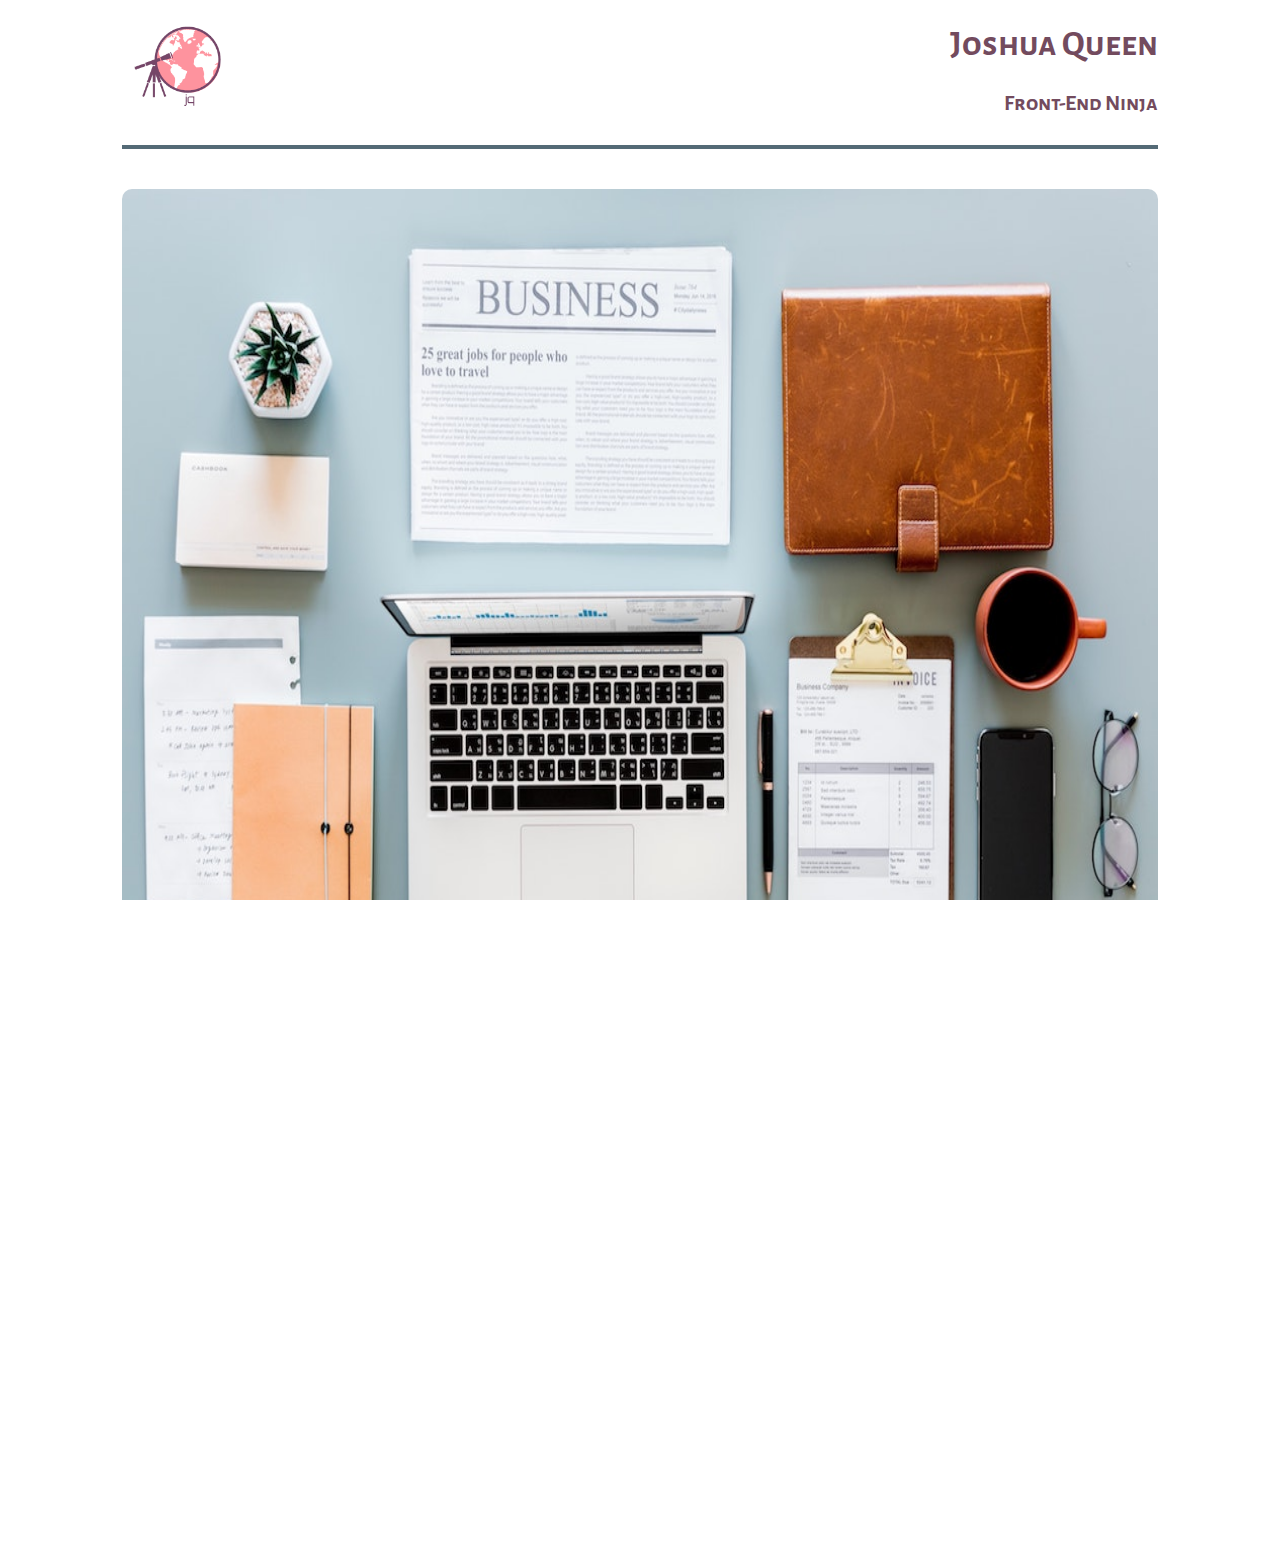
==== index.html @ 8fd82352 "adding files for initial site set up" ====
<!DOCTYPE html>
<html lang=en>
<head>
    <meta charset="utf-8">
    <meta http-equiv="X-UA-Compatible" content="IE=edge">
    <meta name="viewport" content="width=device-width, initial-scale=1.0">
    <title>Joshua Queen Porfolio</title>
    <link rel="stylesheet" href="main.css">
    <link rel="stylesheet" href="responsive.css">
    <link rel="stylesheet" href="https://fonts.googleapis.com/css?family=Alegreya+Sans+SC">
</head>
<body>

    <header class="header">
        <div class="header-inner">
            <div class="logo">
                <img src="images/logo.png" alt="logo">  
            </div>
            <div class="name">
                <h1>Joshua Queen</h1>
                <h3>Front-End Ninja</h3>
            </div>
        </div>
    </header>

    <main>
        <div class="content">
            <div class="box banner">
                <img class="banner-image" src="images/banner.jpg" alt="Banner Image">
            </div>
            <h2>Featured Work</h2>
            <div class="box projects">
                <div class="box item first">
                    <img class="item-image one" src="images/first.jpg" alt="html project image">
                    <div class="title">
                        <a href="https://www.google.com">
                            <h3>HTML PROJECT</h3>
                        </a>
                    </div>    
                </div>
                <div class="box item second">
                    <img class="item-image one" src="images/second-medium.jpg" alt="javascript project image">
                    <div class="title">
                        <a href="https://www.google.com">
                            <h3>JAVASCRIPT PROJECT</h3>
                        </a>
                    </div> 
                </div>
                <div class="box item third">
                    <img class="item-image one" src="images/third.jpg" alt="react project image">
                    <div class="title">
                        <a href="https://www.google.com">
                            <h3>REACT PROJECT</h3>
                        </a>
                    </div> 
                </div>
            </div>
        </div>    
    </main>
    
</body>
</html>
---- main.css ----
body, html {
    overflow-y: scroll;
    font-family: 'Alegreya Sans SC';
    color: #734B5E;
}
h1 {
    font-size: 35px;
}
h2 {
    font-size: 30px;
}
h3 {
    font-size: 22px;
}
body, html, main {
    margin: 0;
    width: 100%;
    height: 100%;
}

/* 
* 
* Header 
* 
*/
header {
    height: 15%;
    display: block;
    margin: auto;
    padding-bottom: 10px;
}
.logo {
    height: 120px;
    float: left;
    padding-top: 5px;
}
.name {
    padding-top: 1px;
    text-align: right;
    white-space: nowrap;
}

/* 
* 
* Content 
* 
*/
.content {
    border-top: 4px solid #546A76;
    height: 100%;
}

/* 
* 
* Banner 
* 
*/
.banner {
    height: 90%;
    padding-bottom: 25px;
    padding-top: 40px;
}

/* 
* 
* Projects 
* 
*/
.projects {
    height: 45%;
}
.item {
    height: 100%;
    padding-top: 30px;
}
.item-image {
    max-height: 80%;
}
.title {
    width: 100%;
    text-align: center;
}
img {
    max-width: 100%;
    max-height: 100%;
    min-width: 100%;
    border-radius: 10px;
}
a {
    text-decoration: none;
    color: #734B5E;
}
a :visited {
    color: none;
}
---- responsive.css ----
.content {
  display: flex;
  flex-wrap: wrap;
}

.box,
.item{
  width: 100%;
  display: flex;
  flex-wrap: wrap;
}

@media screen and (max-width: 800px){
  .projects{
    margin-left: 15%;
    margin-right: 15%;
  }
  .content,
  header{
    margin-left: 10%;
    margin-right: 10%;
  }
  .banner{
    height: 50%;
  }
  .item{
    height: 75%;
  }
}

@media screen and (min-width: 801px) {
  main,
  header, 
  .header-inner, 
  .content {
    width: 90%;
    margin-left: auto;
    margin-right: auto;
  }
  .item{
    padding-left: 20%;
    padding-right: 20%;
  }
}

@media screen and (min-width: 1040px) {
  .first {
    width: 33.33%;
    padding-right: 0;
    padding-left: 0;
  }
  .second {
    width: 33.33%;
    padding-left: 20px;
    padding-right: 0;
  }
  .third {
    width: 33.33%;
    padding-left: 20px;
    padding-right: 0;
  }
  .item-image{
    width: 33.33%;
  }
  .box > .item{
    flex-wrap: wrap;
  } 
  .box{
    flex-wrap: nowrap;
  }
}
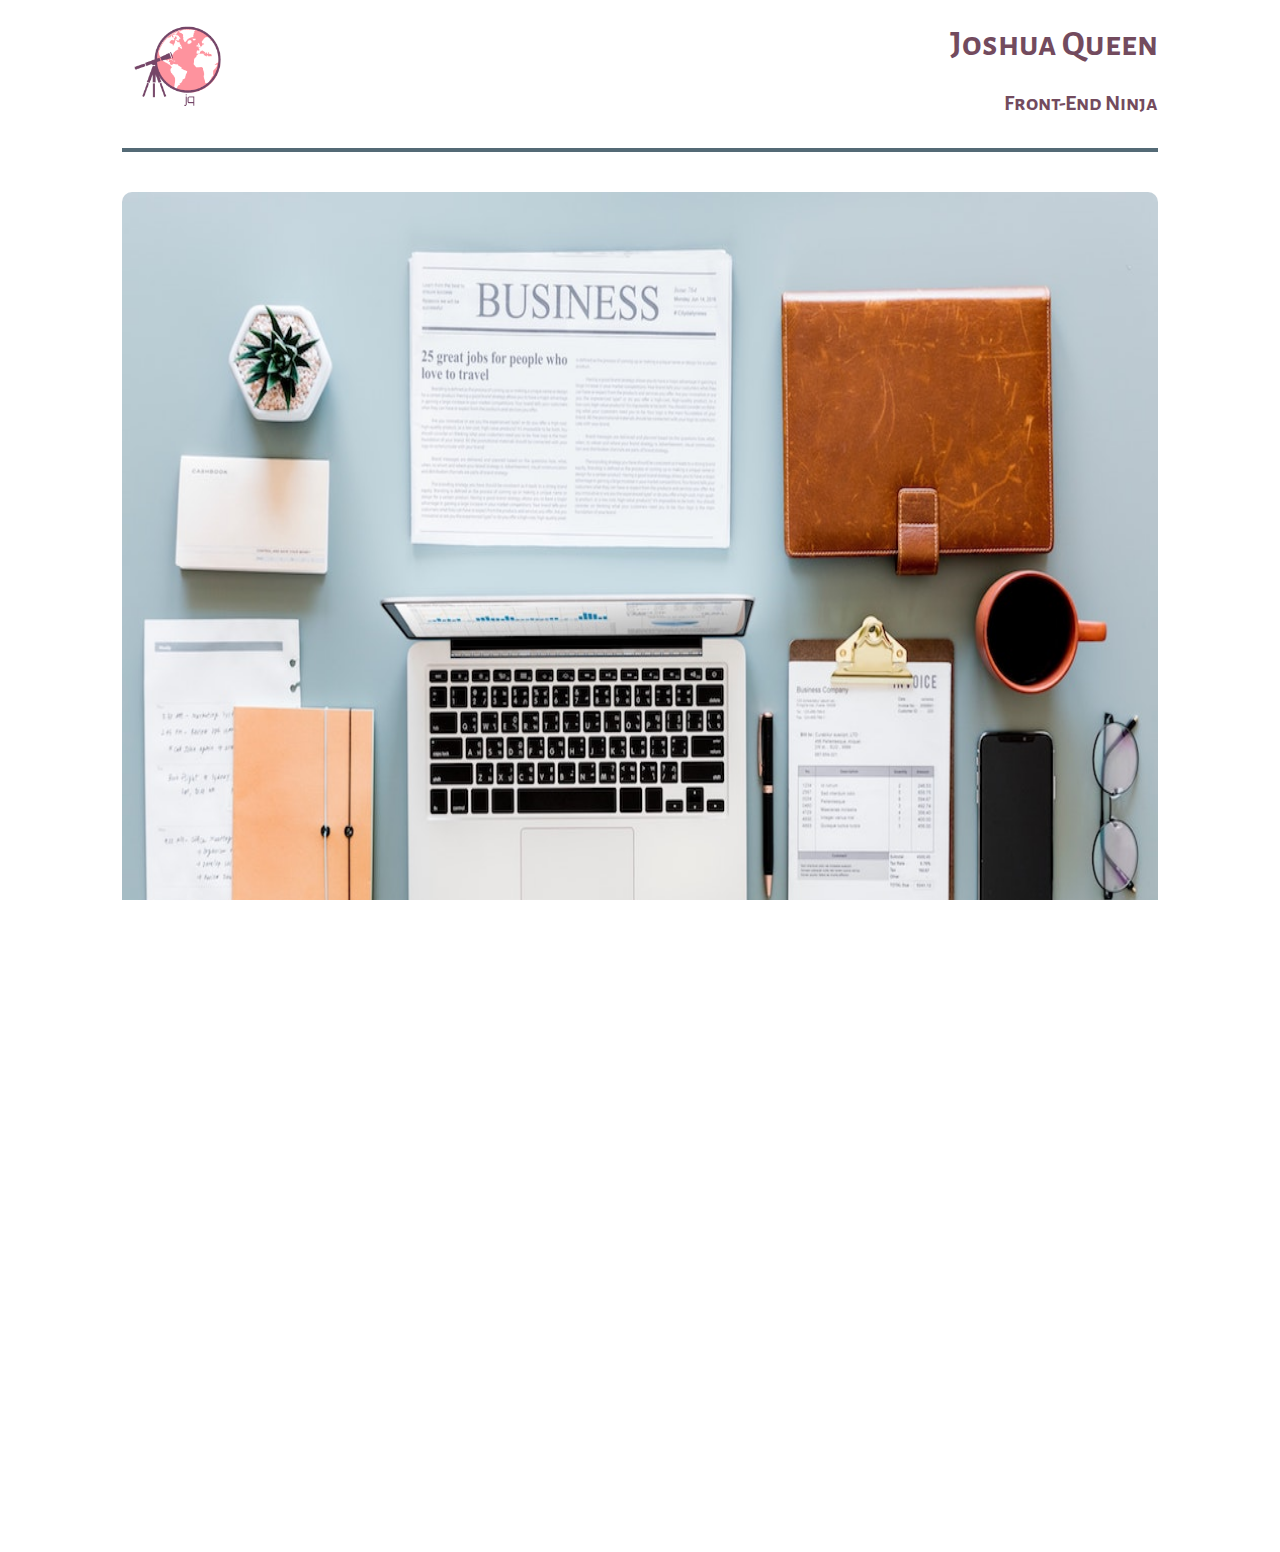
==== commit 6d1e792d: "adding coming soon pages and fixed iphone X issue" ====
--- a/index.html
+++ b/index.html
@@ -31,25 +31,31 @@
             <h2>Featured Work</h2>
             <div class="box projects">
                 <div class="box item first">
-                    <img class="item-image one" src="images/first.jpg" alt="html project image">
+                    <a href="coming.html">
+                        <img class="item-image one" src="images/first.jpg" alt="html project image">
+                    </a>
                     <div class="title">
-                        <a href="https://www.google.com">
+                        <a href="coming.html">
                             <h3>HTML PROJECT</h3>
                         </a>
                     </div>    
                 </div>
                 <div class="box item second">
-                    <img class="item-image one" src="images/second-medium.jpg" alt="javascript project image">
+                    <a href="coming.html">
+                        <img class="item-image one" src="images/second-medium.jpg" alt="javascript project image">
+                    </a>
                     <div class="title">
-                        <a href="https://www.google.com">
+                        <a href="coming.html">
                             <h3>JAVASCRIPT PROJECT</h3>
                         </a>
                     </div> 
                 </div>
                 <div class="box item third">
-                    <img class="item-image one" src="images/third.jpg" alt="react project image">
+                    <a href="coming.html">
+                        <img class="item-image one" src="images/third.jpg" alt="react project image">
+                    </a>
                     <div class="title">
-                        <a href="https://www.google.com">
+                        <a href="coming.html">
                             <h3>REACT PROJECT</h3>
                         </a>
                     </div> 
--- a/main.css
+++ b/main.css
@@ -8,6 +8,7 @@
 }
 h2 {
     font-size: 30px;
+    margin-bottom: 0;
 }
 h3 {
     font-size: 22px;
@@ -24,7 +25,6 @@
 * 
 */
 header {
-    height: 15%;
     display: block;
     margin: auto;
     padding-bottom: 10px;
@@ -73,9 +73,6 @@
     height: 100%;
     padding-top: 30px;
 }
-.item-image {
-    max-height: 80%;
-}
 .title {
     width: 100%;
     text-align: center;
@@ -85,10 +82,13 @@
     max-height: 100%;
     min-width: 100%;
     border-radius: 10px;
+    height: 100%;
 }
 a {
     text-decoration: none;
     color: #734B5E;
+    height: 90%;
+    width: 100%;
 }
 a :visited {
     color: none;
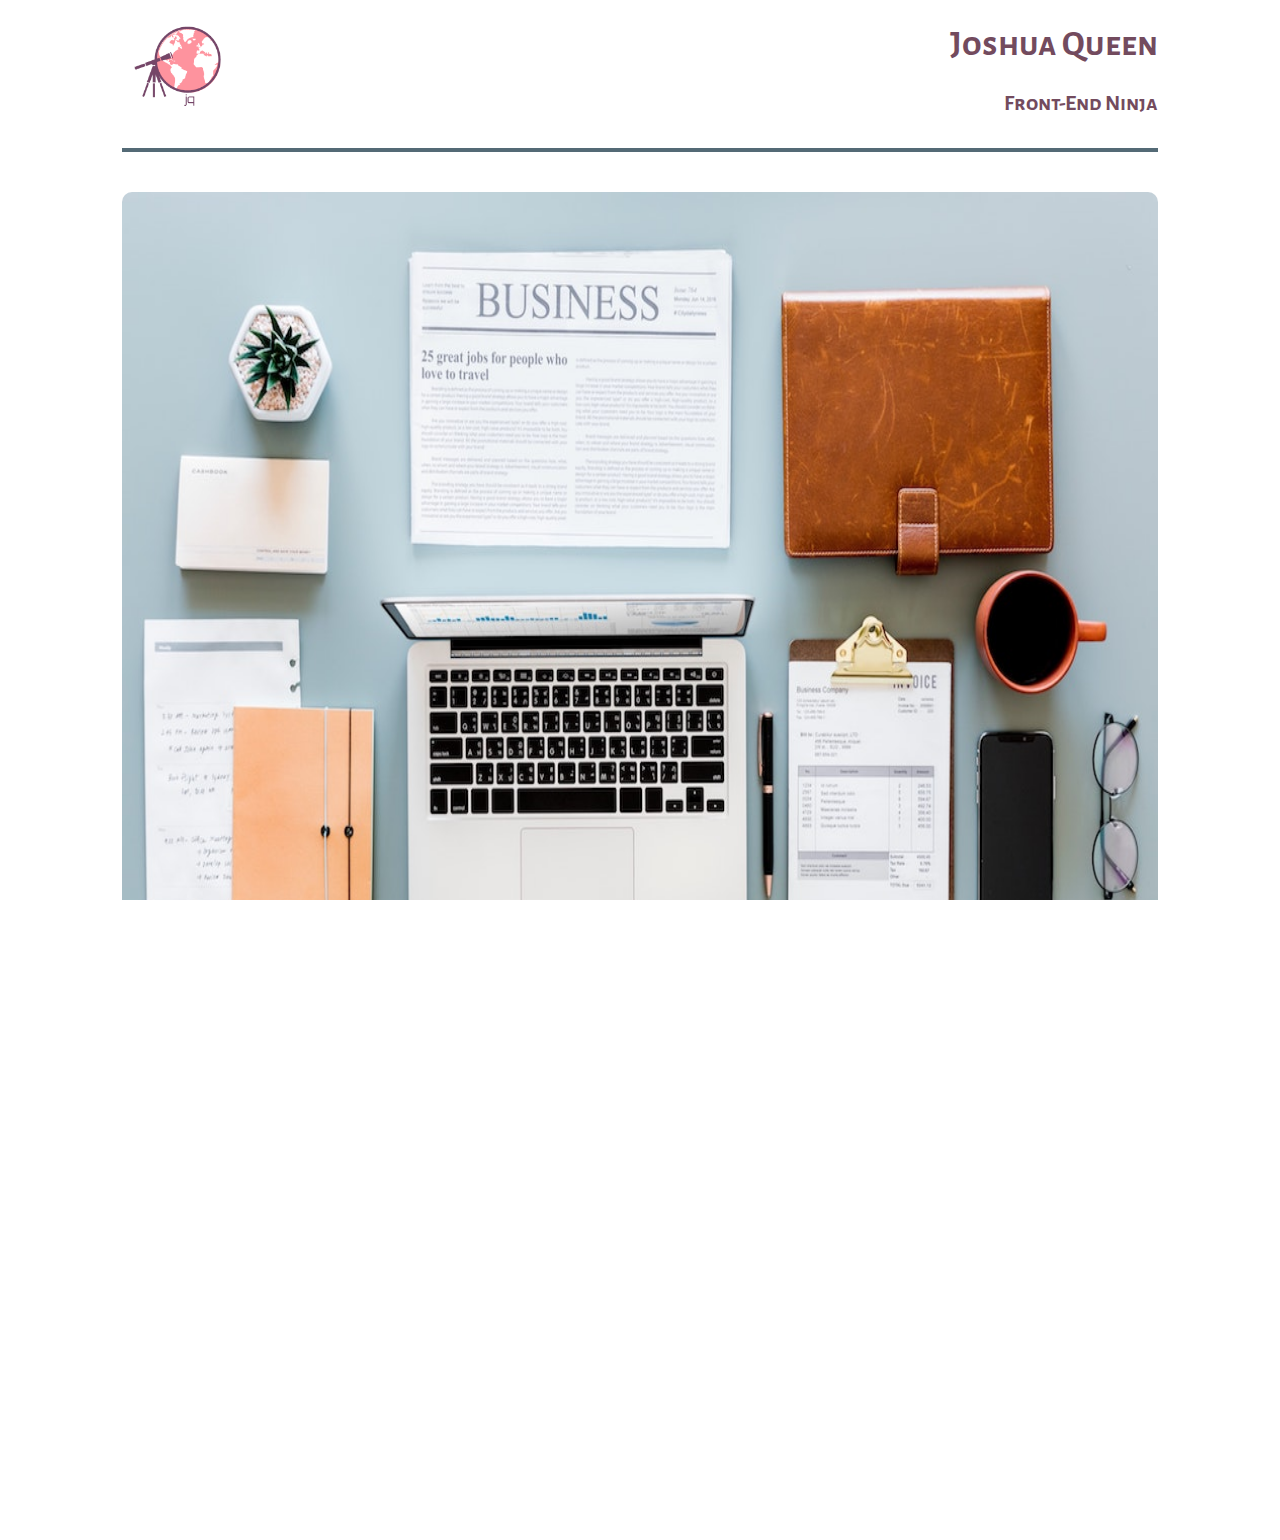
==== commit 6029cba0: "minor tweaks in file structure" ====
--- a/index.html
+++ b/index.html
@@ -5,8 +5,8 @@
     <meta http-equiv="X-UA-Compatible" content="IE=edge">
     <meta name="viewport" content="width=device-width, initial-scale=1.0">
     <title>Joshua Queen Porfolio</title>
-    <link rel="stylesheet" href="main.css">
-    <link rel="stylesheet" href="responsive.css">
+    <link rel="stylesheet" href="css/main.css">
+    <link rel="stylesheet" href="css/responsive.css">
     <link rel="stylesheet" href="https://fonts.googleapis.com/css?family=Alegreya+Sans+SC">
 </head>
 <body>
@@ -14,7 +14,7 @@
     <header class="header">
         <div class="header-inner">
             <div class="logo">
-                <img src="images/logo.png" alt="logo">  
+                <img src="img/logo.png" alt="logo">  
             </div>
             <div class="name">
                 <h1>Joshua Queen</h1>
@@ -26,37 +26,37 @@
     <main>
         <div class="content">
             <div class="box banner">
-                <img class="banner-image" src="images/banner.jpg" alt="Banner Image">
+                <img class="banner-image" src="img/banner.jpg" alt="Banner Image">
             </div>
             <h2>Featured Work</h2>
             <div class="box projects">
                 <div class="box item first">
                     <a href="coming.html">
-                        <img class="item-image one" src="images/first.jpg" alt="html project image">
+                        <img class="item-image one" src="img/first.jpg" alt="html project image">
                     </a>
                     <div class="title">
                         <a href="coming.html">
-                            <h3>HTML PROJECT</h3>
+                            <p>HTML PROJECT</p>
                         </a>
                     </div>    
                 </div>
                 <div class="box item second">
                     <a href="coming.html">
-                        <img class="item-image one" src="images/second-medium.jpg" alt="javascript project image">
+                        <img class="item-image one" src="img/second-medium.jpg" alt="javascript project image">
                     </a>
                     <div class="title">
                         <a href="coming.html">
-                            <h3>JAVASCRIPT PROJECT</h3>
+                            <p>JAVASCRIPT PROJECT</p>
                         </a>
                     </div> 
                 </div>
                 <div class="box item third">
                     <a href="coming.html">
-                        <img class="item-image one" src="images/third.jpg" alt="react project image">
+                        <img class="item-image one" src="img/third.jpg" alt="react project image">
                     </a>
                     <div class="title">
                         <a href="coming.html">
-                            <h3>REACT PROJECT</h3>
+                            <p>REACT PROJECT</p>
                         </a>
                     </div> 
                 </div>
@@ -65,4 +65,4 @@
     </main>
     
 </body>
-</html>
+</html>--- a/css/main.css
+++ b/css/main.css
@@ -0,0 +1,97 @@
+body, html {
+    overflow-y: scroll;
+    font-family: 'Alegreya Sans SC';
+    color: #734B5E;
+}
+h1 {
+    font-size: 35px;
+}
+h2 {
+    font-size: 30px;
+    margin-bottom: 0;
+}
+h3 {
+    font-size: 22px;
+}
+body, html, main {
+    margin: 0;
+    width: 100%;
+    height: 100%;
+}
+
+/* 
+* 
+* Header 
+* 
+*/
+header {
+    display: block;
+    margin: auto;
+    padding-bottom: 10px;
+}
+.logo {
+    height: 120px;
+    float: left;
+    padding-top: 5px;
+}
+.name {
+    padding-top: 1px;
+    text-align: right;
+    white-space: nowrap;
+}
+
+/* 
+* 
+* Content 
+* 
+*/
+.content {
+    border-top: 4px solid #546A76;
+    height: 100%;
+}
+
+/* 
+* 
+* Banner 
+* 
+*/
+.banner {
+    height: 90%;
+    padding-bottom: 25px;
+    padding-top: 40px;
+}
+
+/* 
+* 
+* Projects 
+* 
+*/
+.projects {
+    height: 45%;
+}
+.item {
+    height: 100%;
+    padding-top: 30px;
+}
+.title {
+    width: 100%;
+    text-align: center;
+}
+img {
+    max-width: 100%;
+    max-height: 100%;
+    min-width: 100%;
+    border-radius: 10px;
+    height: 100%;
+}
+p {
+    font-size: 22px;
+    margin-top: 0;
+    padding-top: 10px;
+}
+a {
+    text-decoration: none;
+    color: #734B5E;
+    height: 90%;
+    width: 100%;
+}--- a/css/responsive.css
+++ b/css/responsive.css
@@ -0,0 +1,71 @@
+.content {
+  display: flex;
+  flex-wrap: wrap;
+}
+
+.box,
+.item{
+  width: 100%;
+  display: flex;
+  flex-wrap: wrap;
+}
+
+@media screen and (max-width: 800px){
+  .projects{
+    margin-left: 15%;
+    margin-right: 15%;
+  }
+  .content,
+  header{
+    margin-left: 10%;
+    margin-right: 10%;
+  }
+  .banner{
+    height: 50%;
+  }
+  .item{
+    height: 75%;
+  }
+}
+
+@media screen and (min-width: 801px) {
+  main,
+  header, 
+  .header-inner, 
+  .content {
+    width: 90%;
+    margin-left: auto;
+    margin-right: auto;
+  }
+  .item{
+    padding-left: 20%;
+    padding-right: 20%;
+  }
+}
+
+@media screen and (min-width: 1040px) {
+  .first {
+    width: 33.33%;
+    padding-right: 0;
+    padding-left: 0;
+  }
+  .second {
+    width: 33.33%;
+    padding-left: 20px;
+    padding-right: 0;
+  }
+  .third {
+    width: 33.33%;
+    padding-left: 20px;
+    padding-right: 0;
+  }
+  .item-image{
+    width: 33.33%;
+  }
+  .box > .item{
+    flex-wrap: wrap;
+  } 
+  .box{
+    flex-wrap: nowrap;
+  }
+}
